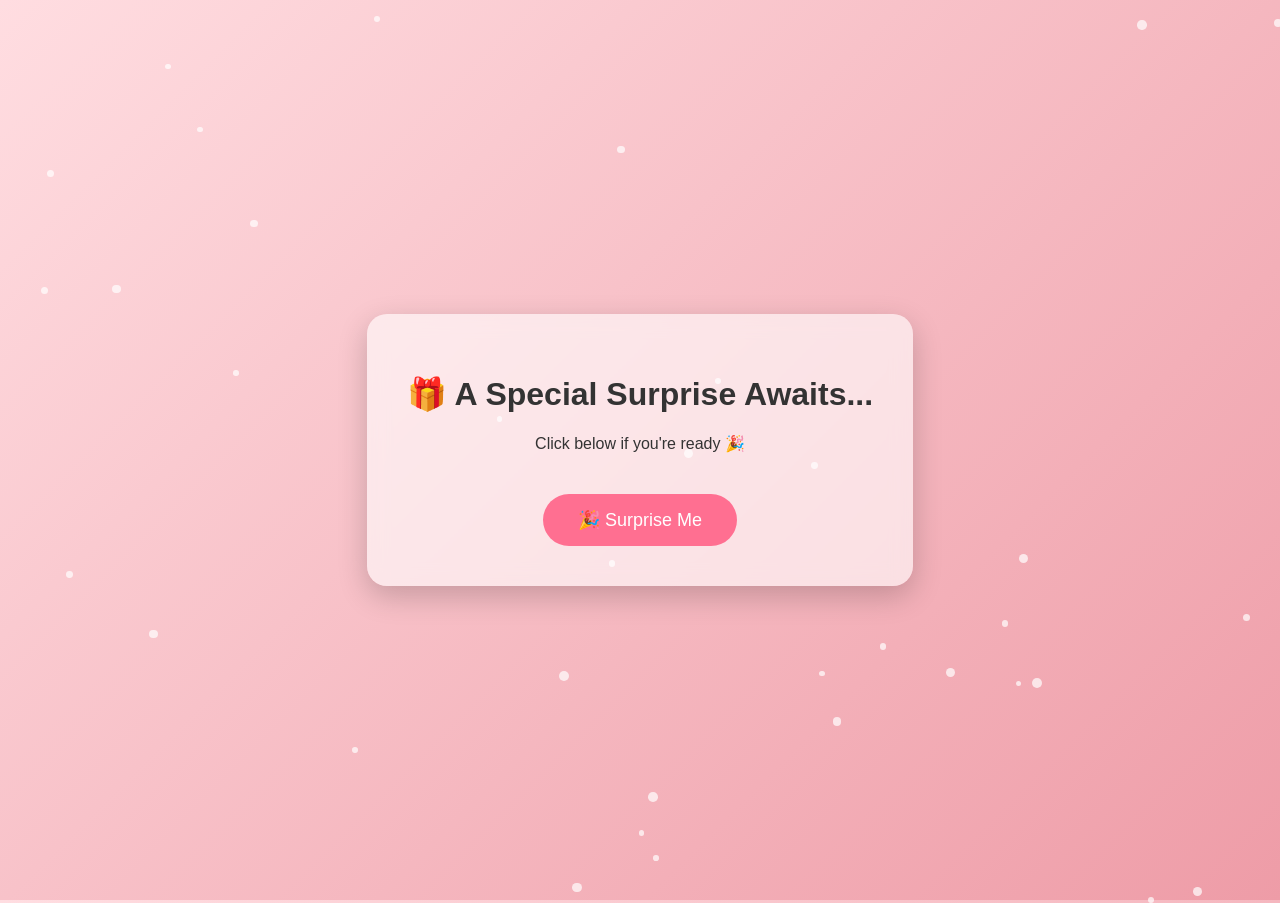
==== index.html @ 86d75276 "Add files via upload" ====
<!DOCTYPE html>
<html lang="en">
<head>
<meta charset="UTF-8">
<title>Birthday Surprise 🎁</title>

<style>
body {
    margin: 0;
    font-family: 'Segoe UI', sans-serif;
    height: 100vh;
    background: linear-gradient(135deg, #ffdde1, #ee9ca7);
    display: flex;
    justify-content: center;
    align-items: center;
    color: #333;
    overflow: hidden;
}

/* 🎭 Curtains */
.curtain {
    position: fixed;
    top: 0;
    width: 50%;
    height: 100%;
    background: linear-gradient(135deg, #ff4b5c, #c31432);
    z-index: 10;
}

.left {
    left: 0;
    animation: openLeft 2s ease forwards;
}

.right {
    right: 0;
    animation: openRight 2s ease forwards;
}

@keyframes openLeft {
    to { transform: translateX(-100%); }
}

@keyframes openRight {
    to { transform: translateX(100%); }
}

/* ✨ Sparkles */
.sparkle {
    position: absolute;
    width: 8px;
    height: 8px;
    background: white;
    border-radius: 50%;
    opacity: 0.7;
    animation: float 6s linear infinite;
}

@keyframes float {
    from {
        transform: translateY(0) scale(1);
        opacity: 0.7;
    }
    to {
        transform: translateY(-100vh) scale(0.5);
        opacity: 0;
    }
}

/* Card */
.card {
    text-align: center;
    padding: 40px;
    border-radius: 20px;
    background: rgba(255,255,255,0.6);
    backdrop-filter: blur(10px);
    box-shadow: 0 10px 30px rgba(0,0,0,0.2);
    opacity: 0;
    transform: scale(0.8);
    animation: showCard 1.5s ease forwards;
    animation-delay: 2s;
}

@keyframes showCard {
    to { opacity:1; transform: scale(1); }
}

/* Button */
.surprise-btn {
    margin-top: 25px;
    padding: 15px 35px;
    font-size: 18px;
    border: none;
    border-radius: 30px;
    cursor: pointer;
    background: #ff6f91;
    color: white;
    transition: 0.3s;
}

.surprise-btn:hover {
    transform: scale(1.1);
}

/* Fade-out */
.fade-out {
    animation: fadeOut 1s forwards;
}

@keyframes fadeOut {
    to { opacity: 0; transform: scale(1.2); }
}
</style>
</head>

<body>

<!-- 🎭 Curtains -->
<div class="curtain left"></div>
<div class="curtain right"></div>

<!-- 🎁 Main Card -->
<div class="card" id="card">
    <h1>🎁 A Special Surprise Awaits...</h1>
    <p>Click below if you're ready 🎉</p>

    <button class="surprise-btn" onclick="goToNext()">
        🎉 Surprise Me
    </button>
</div>

<script>
// ✨ Generate sparkles
for(let i=0;i<35;i++){
    let s = document.createElement("div");
    s.className = "sparkle";
    s.style.left = Math.random()*100 + "vw";
    s.style.top = Math.random()*100 + "vh";
    s.style.animationDuration = (4 + Math.random()*4) + "s";
    s.style.width = s.style.height = (5 + Math.random()*5) + "px";
    document.body.appendChild(s);
}

// 🎬 Transition
function goToNext() {
    document.getElementById("card").classList.add("fade-out");
    setTimeout(() => {
        window.location.href = "gallery.html";
    }, 1000);
}
</script>

</body>
</html>
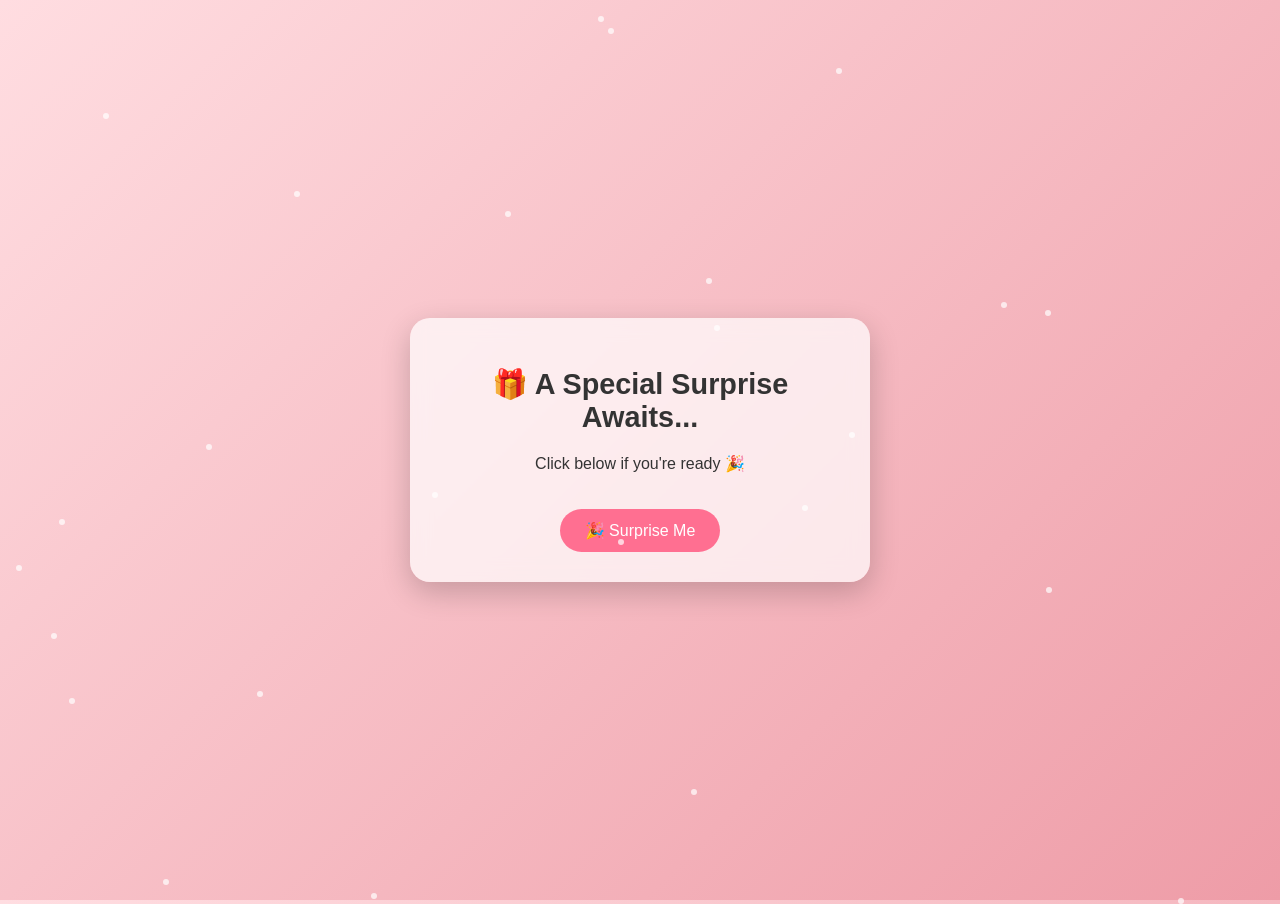
==== commit d00568b4: "Add files via upload" ====
--- a/index.html
+++ b/index.html
@@ -2,6 +2,7 @@
 <html lang="en">
 <head>
 <meta charset="UTF-8">
+<meta name="viewport" content="width=device-width, initial-scale=1.0">
 <title>Birthday Surprise 🎁</title>
 
 <style>
@@ -48,8 +49,8 @@
 /* ✨ Sparkles */
 .sparkle {
     position: absolute;
-    width: 8px;
-    height: 8px;
+    width: 6px;
+    height: 6px;
     background: white;
     border-radius: 50%;
     opacity: 0.7;
@@ -58,23 +59,27 @@
 
 @keyframes float {
     from {
-        transform: translateY(0) scale(1);
+        transform: translateY(0);
         opacity: 0.7;
     }
     to {
-        transform: translateY(-100vh) scale(0.5);
+        transform: translateY(-100vh);
         opacity: 0;
     }
 }
 
-/* Card */
+/* 📦 Card */
 .card {
     text-align: center;
-    padding: 40px;
+    padding: 30px;
     border-radius: 20px;
-    background: rgba(255,255,255,0.6);
+    background: rgba(255,255,255,0.7);
     backdrop-filter: blur(10px);
     box-shadow: 0 10px 30px rgba(0,0,0,0.2);
+
+    width: 90%;
+    max-width: 400px;
+
     opacity: 0;
     transform: scale(0.8);
     animation: showCard 1.5s ease forwards;
@@ -85,13 +90,22 @@
     to { opacity:1; transform: scale(1); }
 }
 
-/* Button */
+/* 📝 Text */
+h1 {
+    font-size: 1.8rem;
+}
+
+p {
+    font-size: 1rem;
+}
+
+/* 🔘 Button */
 .surprise-btn {
-    margin-top: 25px;
-    padding: 15px 35px;
-    font-size: 18px;
+    margin-top: 20px;
+    padding: 12px 25px;
+    font-size: 16px;
     border: none;
-    border-radius: 30px;
+    border-radius: 25px;
     cursor: pointer;
     background: #ff6f91;
     color: white;
@@ -99,7 +113,7 @@
 }
 
 .surprise-btn:hover {
-    transform: scale(1.1);
+    transform: scale(1.05);
 }
 
 /* Fade-out */
@@ -110,6 +124,26 @@
 @keyframes fadeOut {
     to { opacity: 0; transform: scale(1.2); }
 }
+
+/* 📱 Extra Mobile Tweaks */
+@media (max-width: 480px) {
+    h1 {
+        font-size: 1.5rem;
+    }
+
+    p {
+        font-size: 0.9rem;
+    }
+
+    .card {
+        padding: 20px;
+    }
+
+    .surprise-btn {
+        width: 100%;
+        font-size: 15px;
+    }
+}
 </style>
 </head>
 
@@ -119,7 +153,7 @@
 <div class="curtain left"></div>
 <div class="curtain right"></div>
 
-<!-- 🎁 Main Card -->
+<!-- 🎁 Card -->
 <div class="card" id="card">
     <h1>🎁 A Special Surprise Awaits...</h1>
     <p>Click below if you're ready 🎉</p>
@@ -130,14 +164,13 @@
 </div>
 
 <script>
-// ✨ Generate sparkles
-for(let i=0;i<35;i++){
+// ✨ Sparkles
+for(let i=0;i<25;i++){
     let s = document.createElement("div");
     s.className = "sparkle";
     s.style.left = Math.random()*100 + "vw";
     s.style.top = Math.random()*100 + "vh";
-    s.style.animationDuration = (4 + Math.random()*4) + "s";
-    s.style.width = s.style.height = (5 + Math.random()*5) + "px";
+    s.style.animationDuration = (4 + Math.random()*3) + "s";
     document.body.appendChild(s);
 }
 
